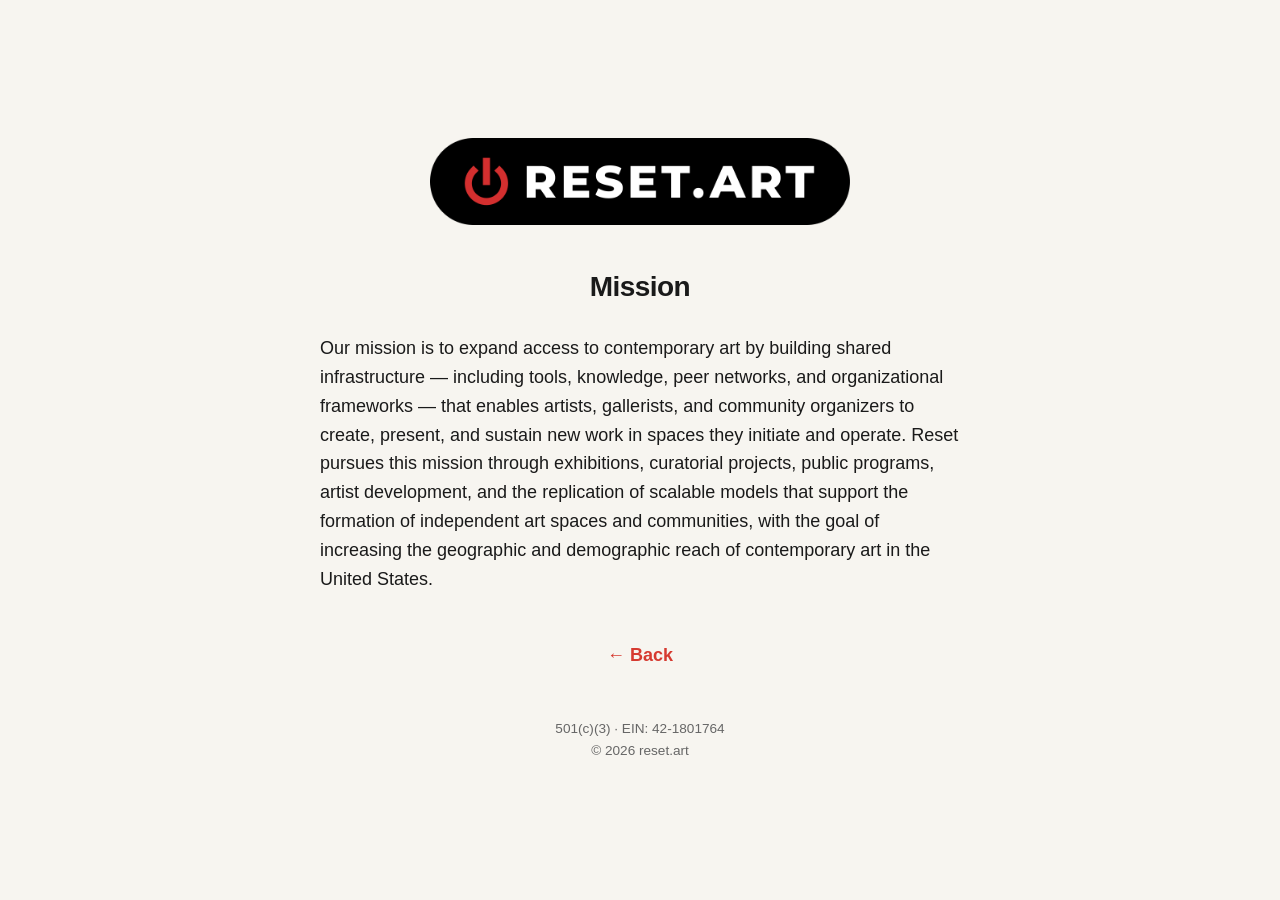
==== mission.html @ 7f9fd188 "restructure site: splash + about + mission pages Replace single-page index with a splash page driven" ====
<!DOCTYPE html>
<html lang="en">
<head>
  <meta charset="utf-8">
  <meta name="viewport" content="width=device-width, initial-scale=1">
  <title>reset.art &mdash; Mission</title>
  <meta name="description" content="Reset's mission: expand access to contemporary art by building shared infrastructure for independent art spaces and communities.">
  <link rel="stylesheet" href="style.css">
</head>
<body>
  <main>
    <a href="index.html"><img class="logo" src="logo.png" alt="reset.art"></a>

    <h1>Mission</h1>

    <p style="text-align: left;">
      Our mission is to expand access to contemporary art by building shared
      infrastructure &mdash; including tools, knowledge, peer networks, and
      organizational frameworks &mdash; that enables artists, gallerists, and
      community organizers to create, present, and sustain new work in spaces
      they initiate and operate. Reset pursues this mission through exhibitions,
      curatorial projects, public programs, artist development, and the
      replication of scalable models that support the formation of independent
      art spaces and communities, with the goal of increasing the geographic
      and demographic reach of contemporary art in the United States.
    </p>

    <a class="back" href="index.html">&larr; Back</a>

    <footer>
      501(c)(3) &middot; EIN: 42-1801764<br>
      &copy; 2026 reset.art
    </footer>
  </main>
</body>
</html>
---- style.css ----
:root {
  --bg: #f7f5f0;
  --fg: #1a1a1a;
  --muted: #666;
  --accent: #d63a30;
}
@media (prefers-color-scheme: dark) {
  :root { --bg: #111; --fg: #f0ede5; --muted: #999; --accent: #ff5b50; }
}

* { box-sizing: border-box; }
html, body { margin: 0; padding: 0; }

body {
  background: var(--bg);
  color: var(--fg);
  font-family: -apple-system, BlinkMacSystemFont, "Segoe UI", Helvetica, Arial, sans-serif;
  font-size: 18px;
  line-height: 1.6;
  min-height: 100vh;
  display: flex;
  align-items: center;
  justify-content: center;
  padding: 2rem;
}

main {
  max-width: 640px;
  width: 100%;
  text-align: center;
}

.logo {
  display: block;
  width: 100%;
  max-width: 420px;
  height: auto;
  margin: 0 auto 2.5rem;
}

h1 {
  font-size: 1.75rem;
  font-weight: 600;
  letter-spacing: -0.02em;
  margin: 0 0 1.5rem;
}

h2 {
  font-size: 1.15rem;
  font-weight: 600;
  letter-spacing: -0.01em;
  margin: 2rem 0 0.5rem;
}

p { margin: 0 0 1rem; color: var(--fg); }
p.muted { color: var(--muted); }

p.tagline {
  font-size: 1.5rem;
  font-weight: 600;
  letter-spacing: -0.01em;
  margin: 0 0 0.75rem;
}

p.lead { font-size: 1.1rem; }

a { color: var(--accent); text-decoration: underline; text-underline-offset: 3px; }
a:hover { text-decoration-thickness: 2px; }

.actions {
  margin: 2rem 0 1.5rem;
  display: flex;
  gap: 1.5rem;
  justify-content: center;
  flex-wrap: wrap;
}

.actions a {
  font-weight: 600;
  text-decoration: none;
}
.actions a:hover { text-decoration: underline; text-underline-offset: 4px; }

.back {
  display: inline-block;
  margin-top: 2rem;
  font-weight: 600;
  text-decoration: none;
}
.back:hover { text-decoration: underline; text-underline-offset: 4px; }

hr.sep {
  border: 0;
  border-top: 1px solid var(--muted);
  opacity: 0.25;
  margin: 2.5rem auto;
  max-width: 120px;
}

footer {
  margin-top: 3rem;
  font-size: 0.85rem;
  color: var(--muted);
}
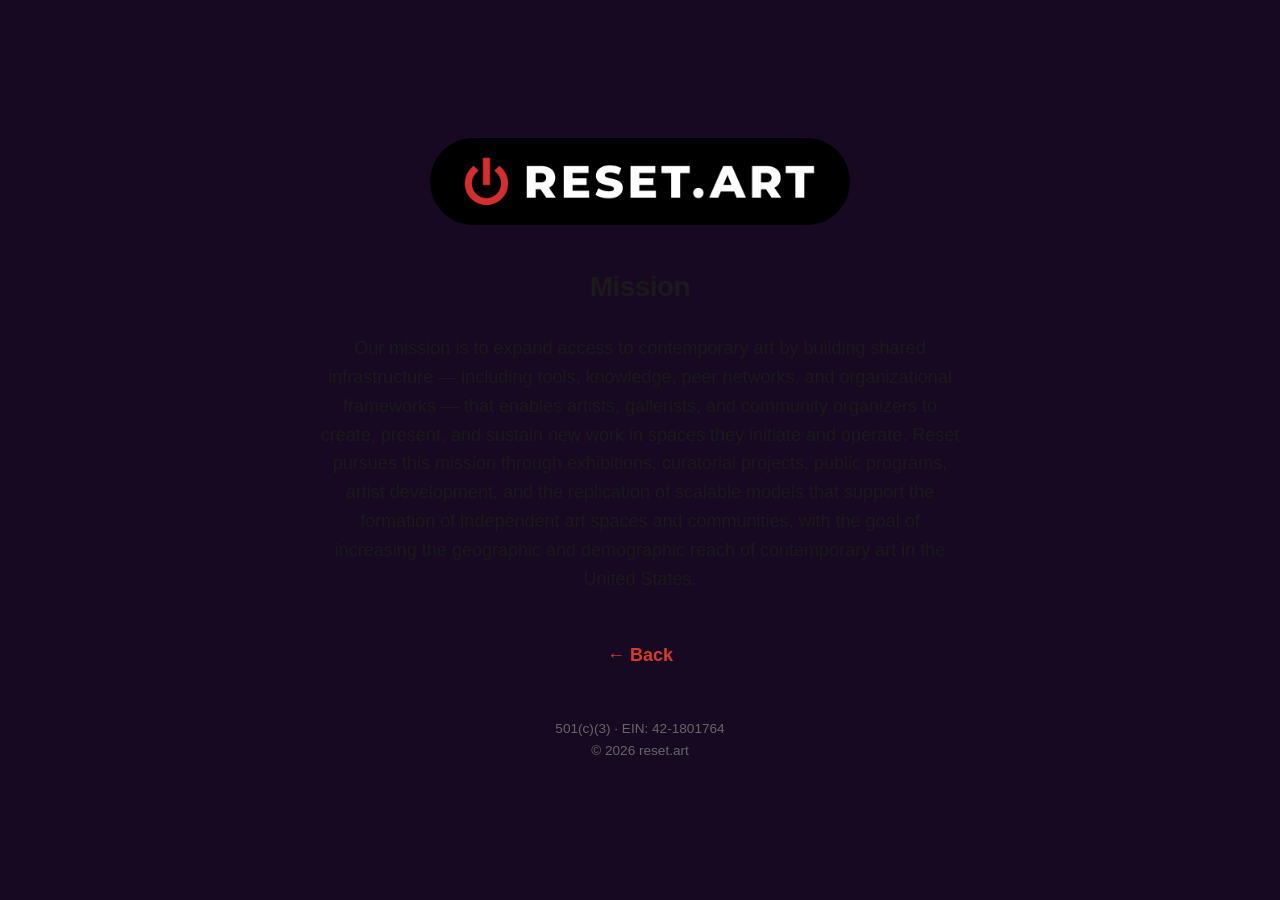
==== commit cd822743: "center-align mission paragraph Removes the inline left-align override so the mission text inherits t" ====
--- a/mission.html
+++ b/mission.html
@@ -13,7 +13,7 @@
 
     <h1>Mission</h1>
 
-    <p style="text-align: left;">
+    <p>
       Our mission is to expand access to contemporary art by building shared
       infrastructure &mdash; including tools, knowledge, peer networks, and
       organizational frameworks &mdash; that enables artists, gallerists, and
--- a/style.css
+++ b/style.css
@@ -1,5 +1,5 @@
 :root {
-  --bg: #f7f5f0;
+  --bg: #180922;
   --fg: #1a1a1a;
   --muted: #666;
   --accent: #d63a30;
